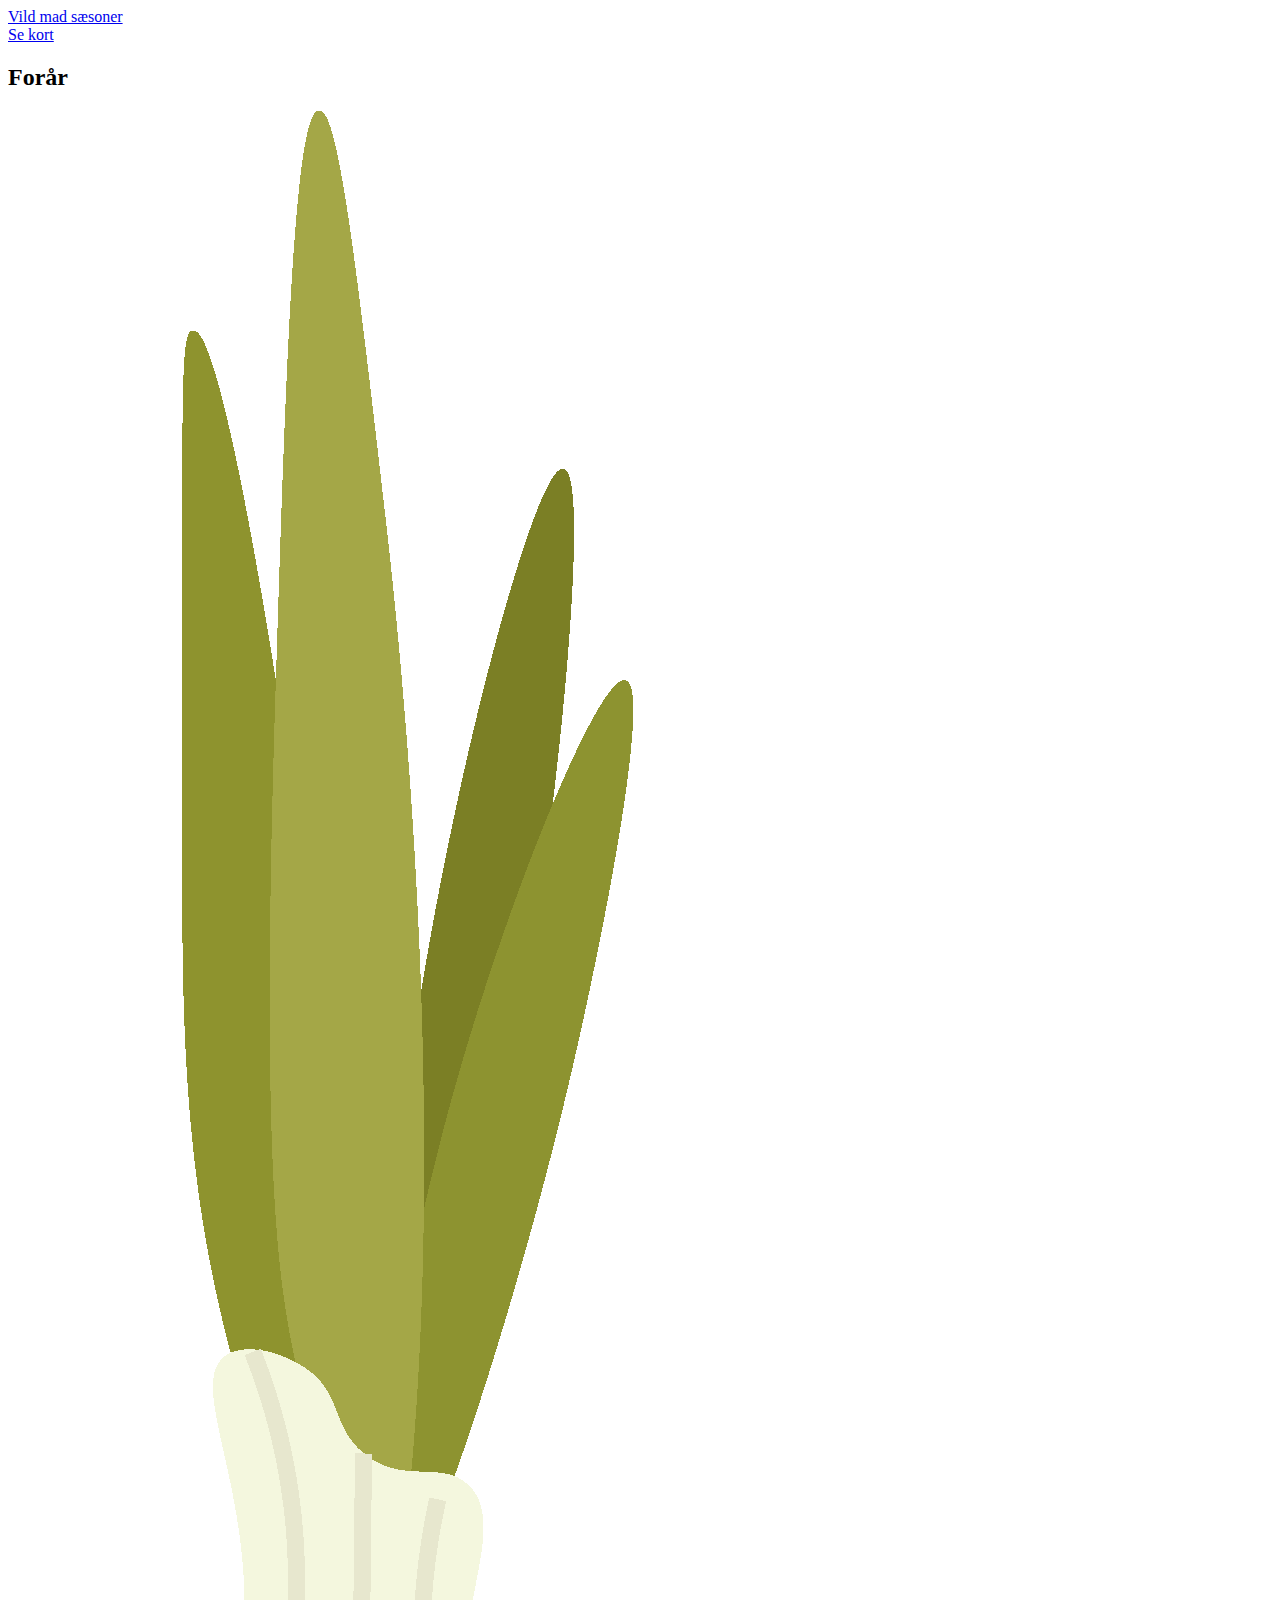
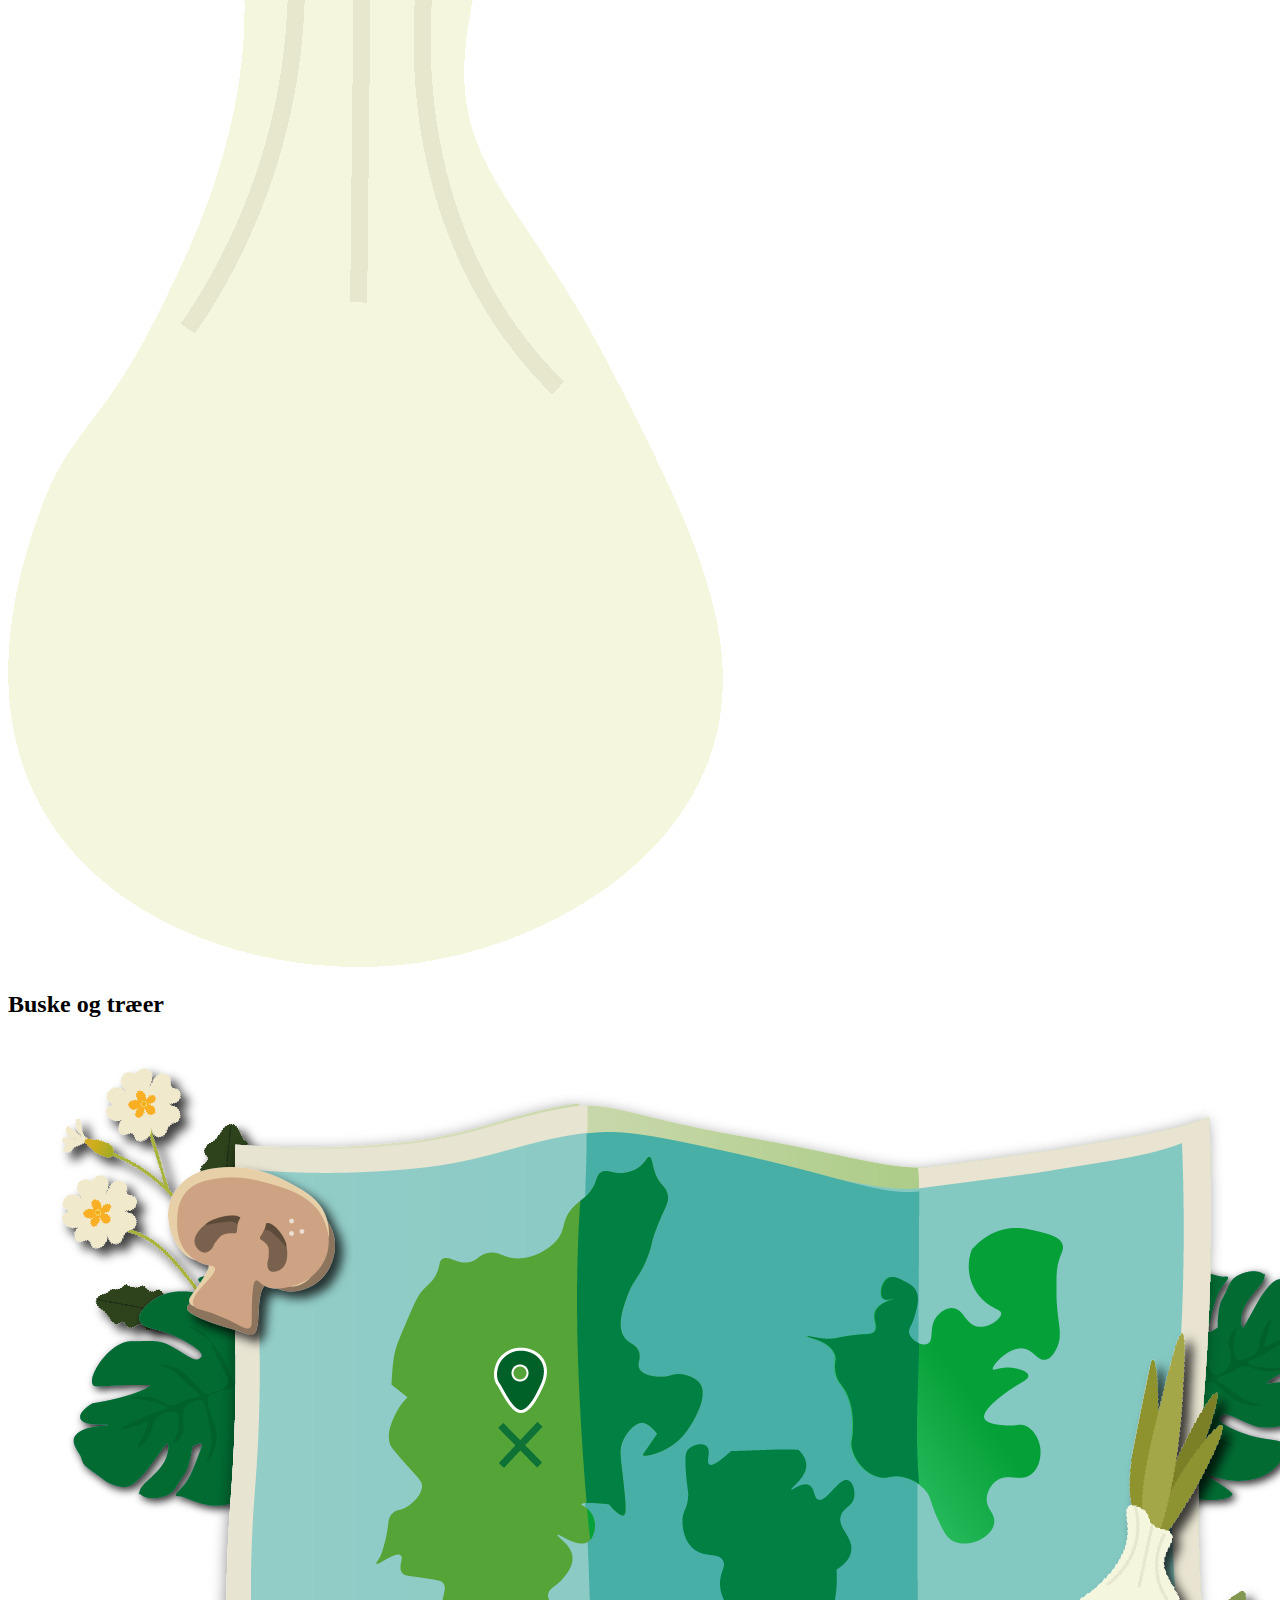
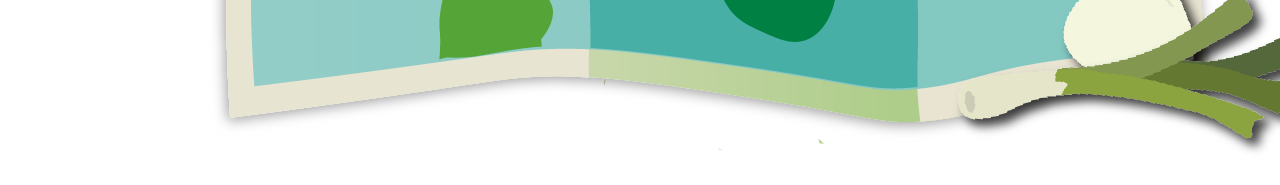
==== efterår.html @ ffdb0dbf "js, css og lidt html" ====
<!DOCTYPE html>
<html lang="dk">
  <head>
    <meta charset="UTF-8" />
    <meta name="viewport" content="width=device-width, initial-scale=1.0" />
    <title>Document</title>
  </head>
  <body>
    <header>
      <nav class="nav_index">
        <li>
          <a href="index.html">Vild mad sæsoner</a>
        </li>
        <li>
          <a href="kort.html">Se kort</a>
        </li>
      </nav>
    </header>
    <main>
      <section class="efterår">
        <div style="background-image: url(img/indsæt backgrund billede)">
        <h2>Forår</h2>
        <p><!--Indsæt tekst om forår--></p>
      </section>

      <section class="buske_tekst">
        <img src="img/busketræer.png" alt="busketræer" />
        <h2>Buske og træer</h2>
        <p><!--Indsæt tekst om Buske og træer--></p>
      </section>

      <section class="Opskrifter">
        <!--Indsæt fetch og supabase api-->
      </section>

      <section class="click_kort">
        <img src="img/vildmadkort.png" alt="Vild mad kort" />
        <!--Indsæt kode til kort og det klikkede element til kortet-->
      </section>
    </main>
  </body>
</html>
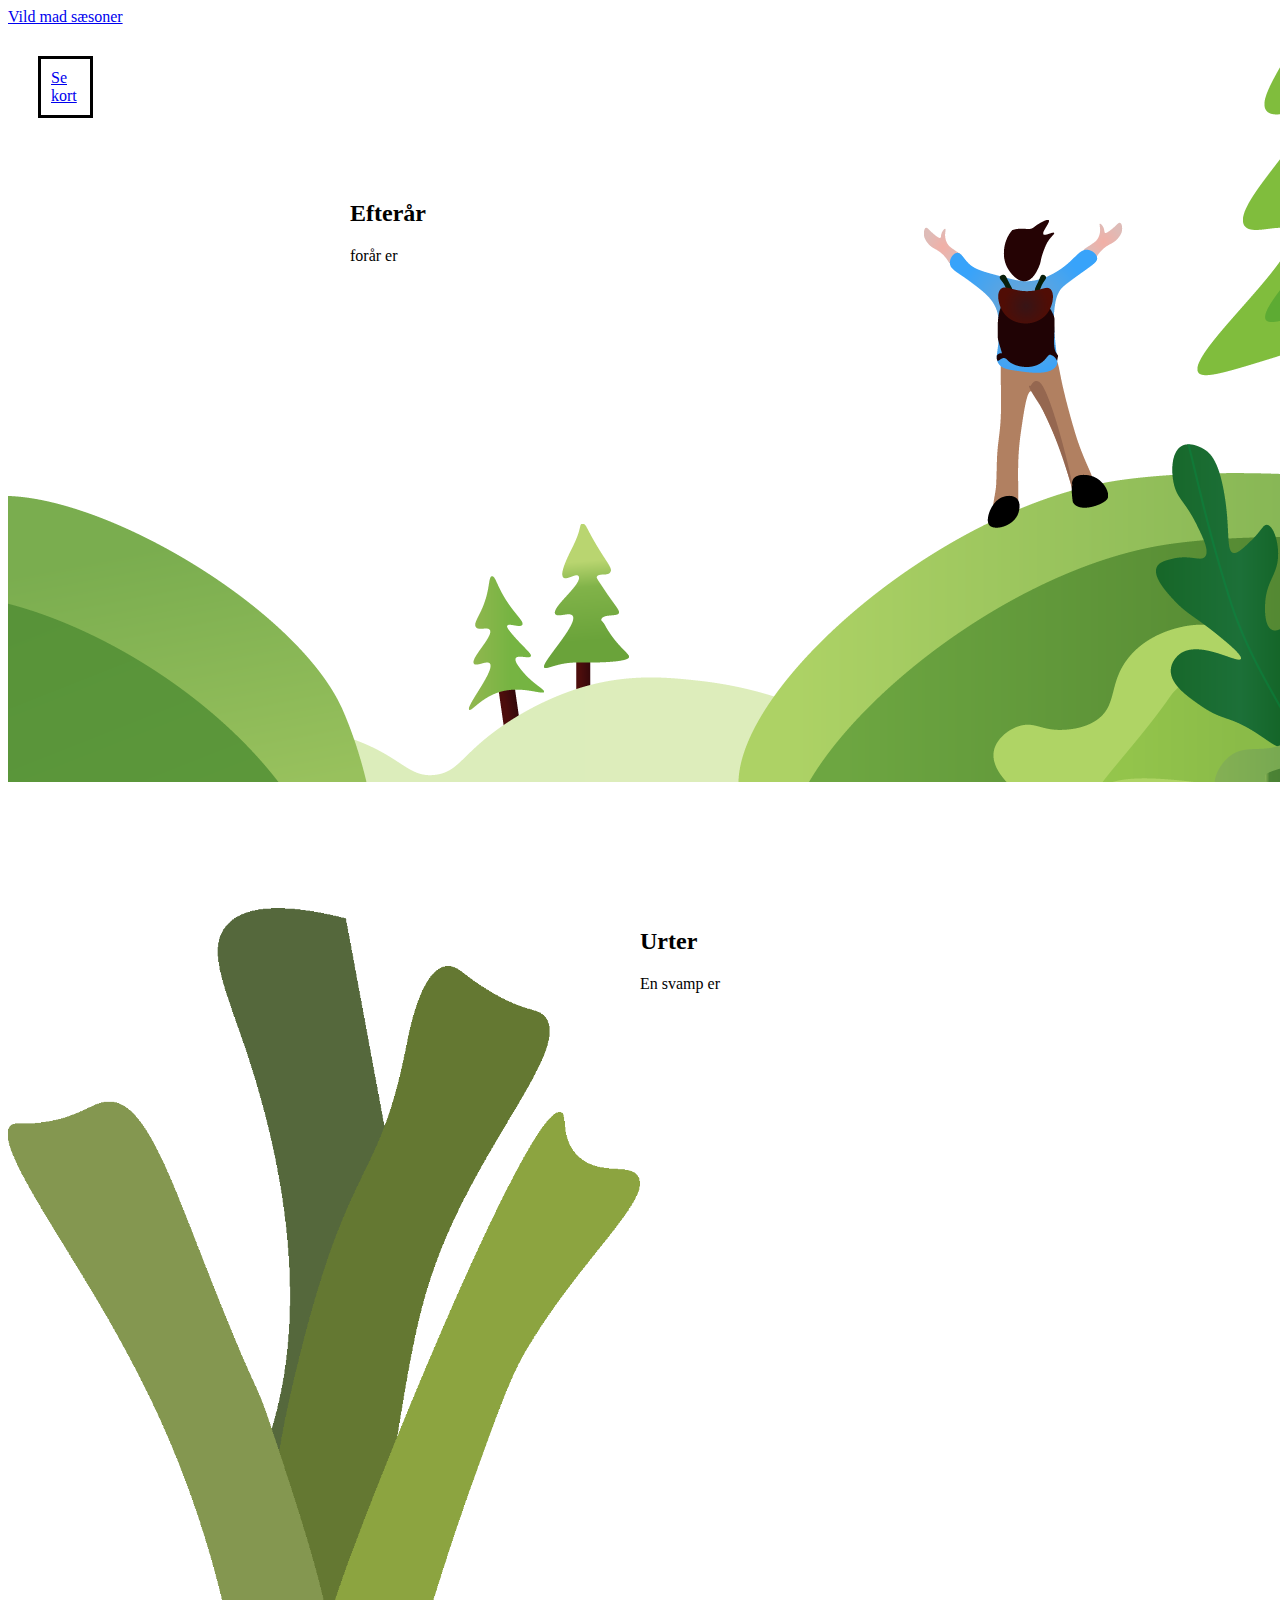
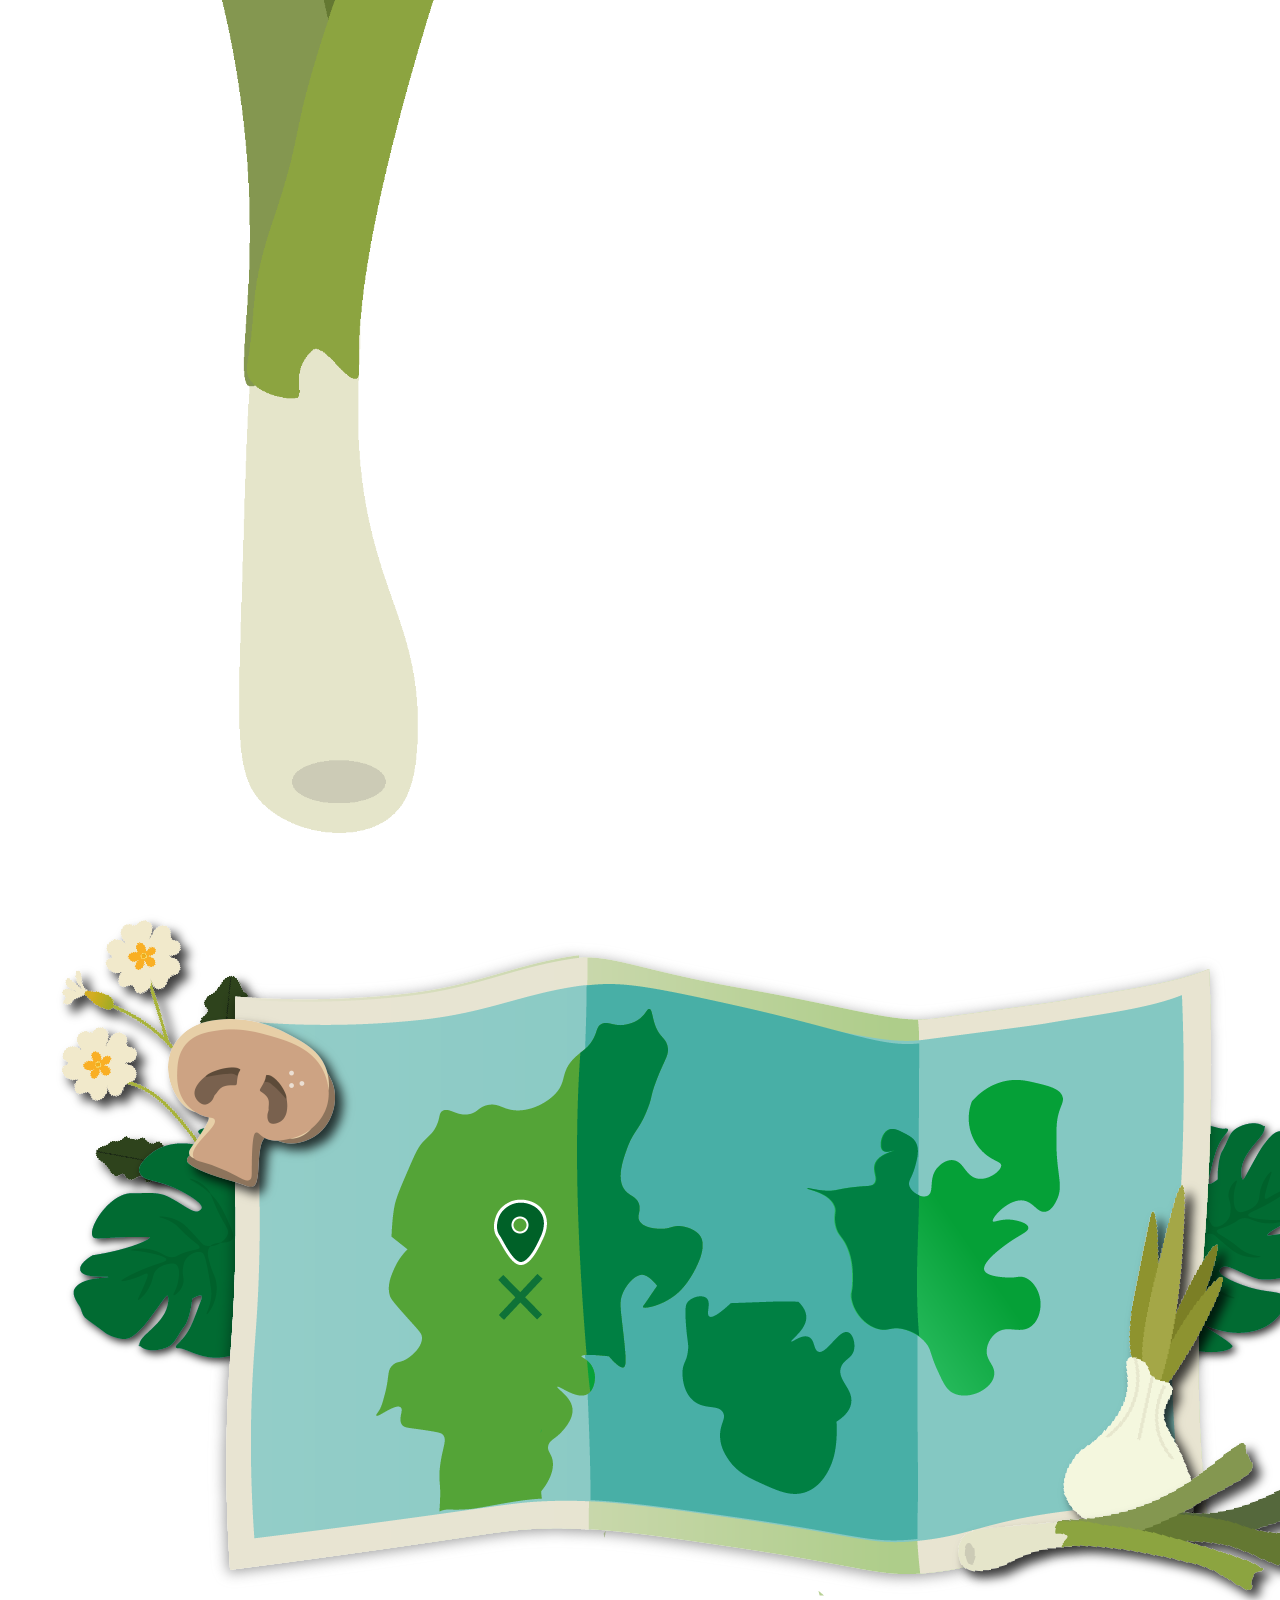
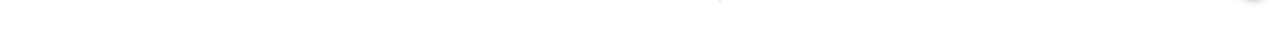
==== commit 8e2c8ba8: "CSS næsten færdigt+ eneste HTML tekst mangel" ====
--- a/efterår.html
+++ b/efterår.html
@@ -3,7 +3,8 @@
   <head>
     <meta charset="UTF-8" />
     <meta name="viewport" content="width=device-width, initial-scale=1.0" />
-    <title>Document</title>
+    <title>Temasite 7</title>
+    <link rel="stylesheet" href="style.css" />
   </head>
   <body>
     <header>
@@ -11,31 +12,51 @@
         <li>
           <a href="index.html">Vild mad sæsoner</a>
         </li>
-        <li>
+        <li class="se_kort">
           <a href="kort.html">Se kort</a>
         </li>
       </nav>
     </header>
     <main>
-      <section class="efterår">
-        <div style="background-image: url(img/indsæt backgrund billede)">
-        <h2>Forår</h2>
-        <p><!--Indsæt tekst om forår--></p>
+      <section>
+        <div class="intro">
+          <div>
+            <img src="img/MicrosoftTeams-image.png" alt="bagrundsbillede" />
+          </div>
+          <div class="intro_tekst">
+            <h2>Efterår</h2>
+            <p>forår er<!--Indsæt tekst om efterår--></p>
+          </div>
+        </div>
       </section>
 
-      <section class="buske_tekst">
-        <img src="img/busketræer.png" alt="busketræer" />
-        <h2>Buske og træer</h2>
-        <p><!--Indsæt tekst om Buske og træer--></p>
+      <section class="tekst">
+        <div>
+          <img class="illustation" src="img/urter (1).png" alt="Urt" />
+        </div>
+        <div>
+          <h2>Urter</h2>
+          <p>
+            En svamp er
+            <!--Indsæt tekst om urter-->
+          </p>
+        </div>
+      </section>
+
+      <section class="api">
+        <!--Indsæt fetch og supabase api-->
       </section>
 
       <section class="Opskrifter">
-        <!--Indsæt fetch og supabase api-->
+        <h2><!--indsæt opskrift navn--></h2>
+        <img src="" alt="" />
+        <p><!--indsæt opskrift info--></p>
       </section>
 
-      <section class="click_kort">
-        <img src="img/vildmadkort.png" alt="Vild mad kort" />
-        <!--Indsæt kode til kort og det klikkede element til kortet-->
+      <section>
+        <div class="illustation">
+          <img src="img/vildmadkort.png" alt="Vild mad kort" />
+        </div>
       </section>
     </main>
   </body>
--- a/style.css
+++ b/style.css
@@ -0,0 +1,59 @@
+.grid_1-1-1-1 {
+  display: grid;
+  grid-template-columns: 1fr 1fr 1fr 1fr;
+  grid-template-rows: 1fr;
+}
+
+.nav_tema1 {
+  grid-column: 1 / 2;
+  grid-row: 1;
+  height: 100vh;
+  font-size: 40px;
+  mix-blend-mode: lighten;
+  text-align: center;
+}
+
+.nav_tema1:hover {
+  opacity: 50%;
+}
+
+.nav_index {
+  position: absolute;
+}
+
+.intro {
+  display: grid;
+  grid-template-columns: 1fr;
+  grid-template-rows: 1fr;
+  height: 100vh;
+  width: 100vh;
+}
+
+.tekst {
+  display: grid;
+  grid-template-columns: 1fr 1fr;
+  grid-template-rows: 1fr;
+}
+
+.illustation {
+  max-width: 100%;
+  max-height: 100%;
+}
+
+.intro_tekst {
+  position: absolute;
+  left: 350px;
+  top: 20vh;
+  z-index: -1;
+}
+
+.se_kort {
+  border: solid;
+  border-color: black;
+  max-width: 300px;
+  margin: 30px;
+  padding: 10px;
+  list-style: none;
+  position: absolute;
+  z-index: 2;
+}
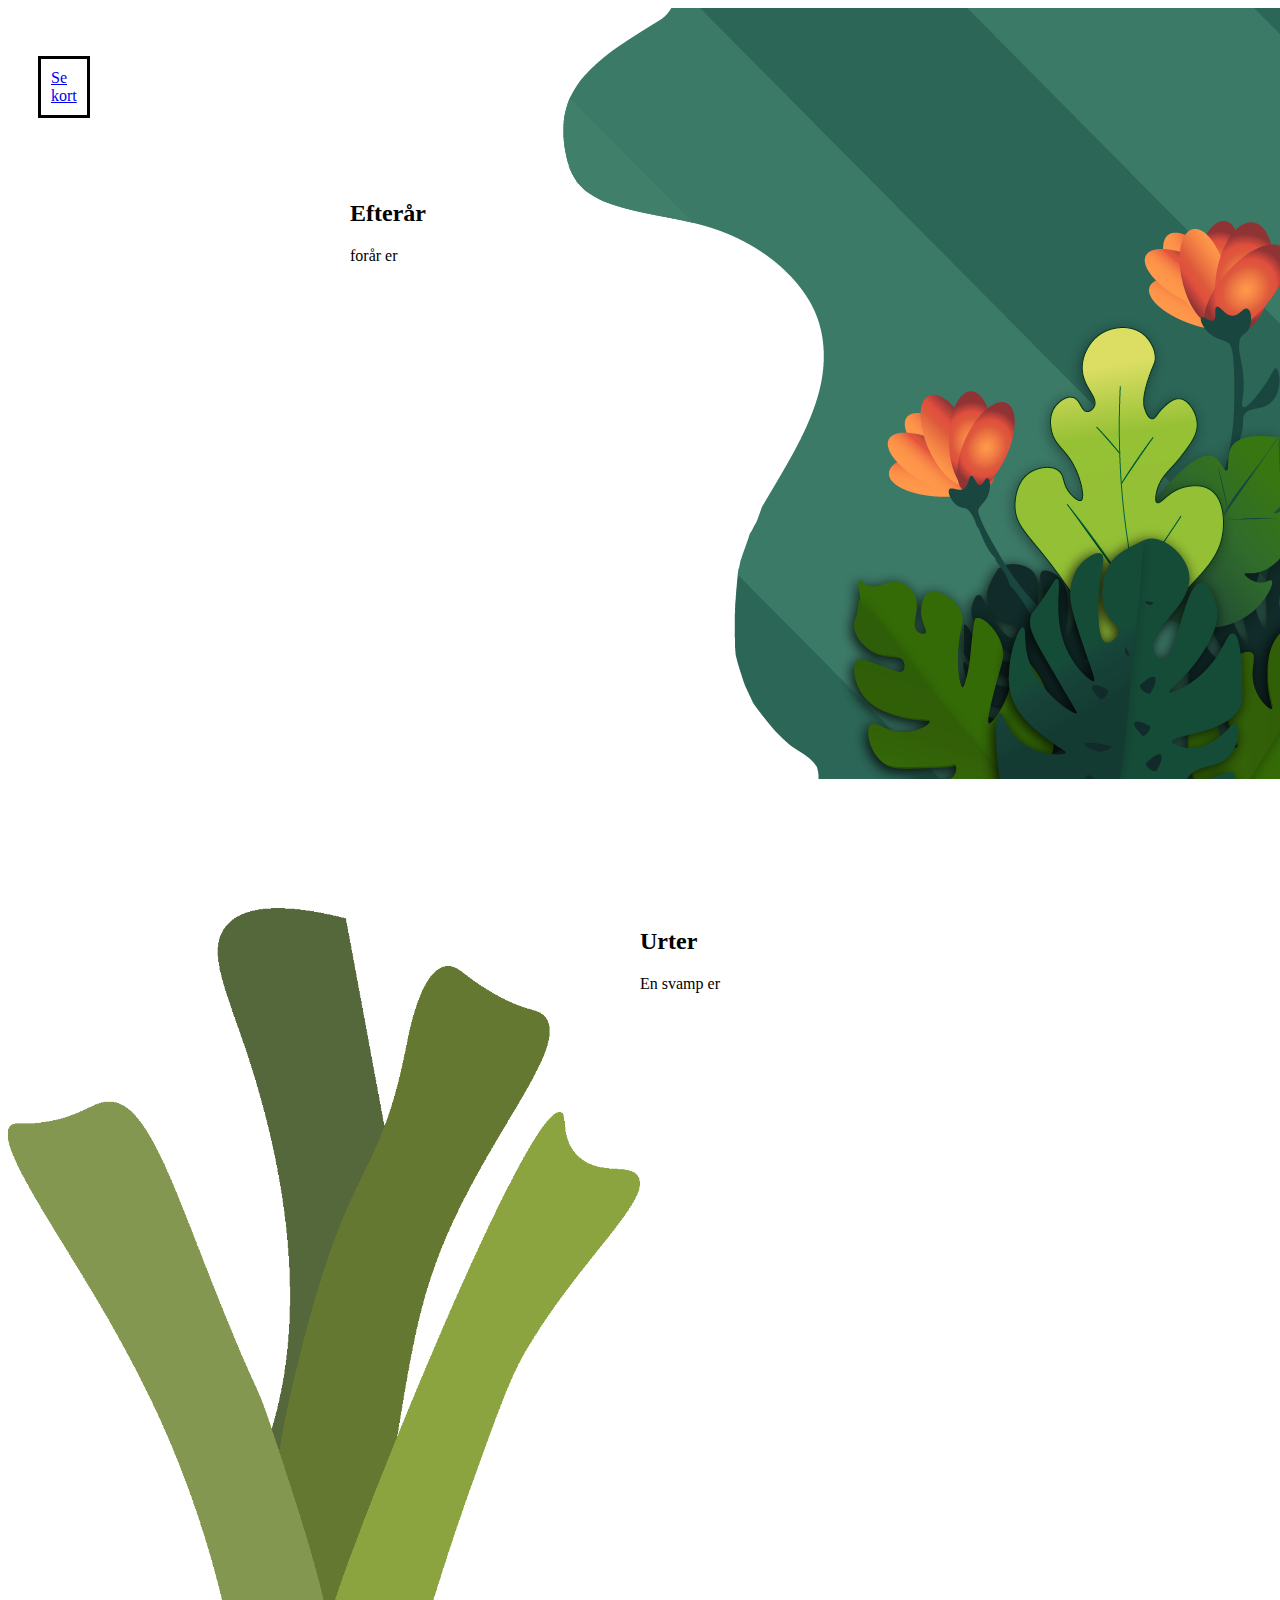
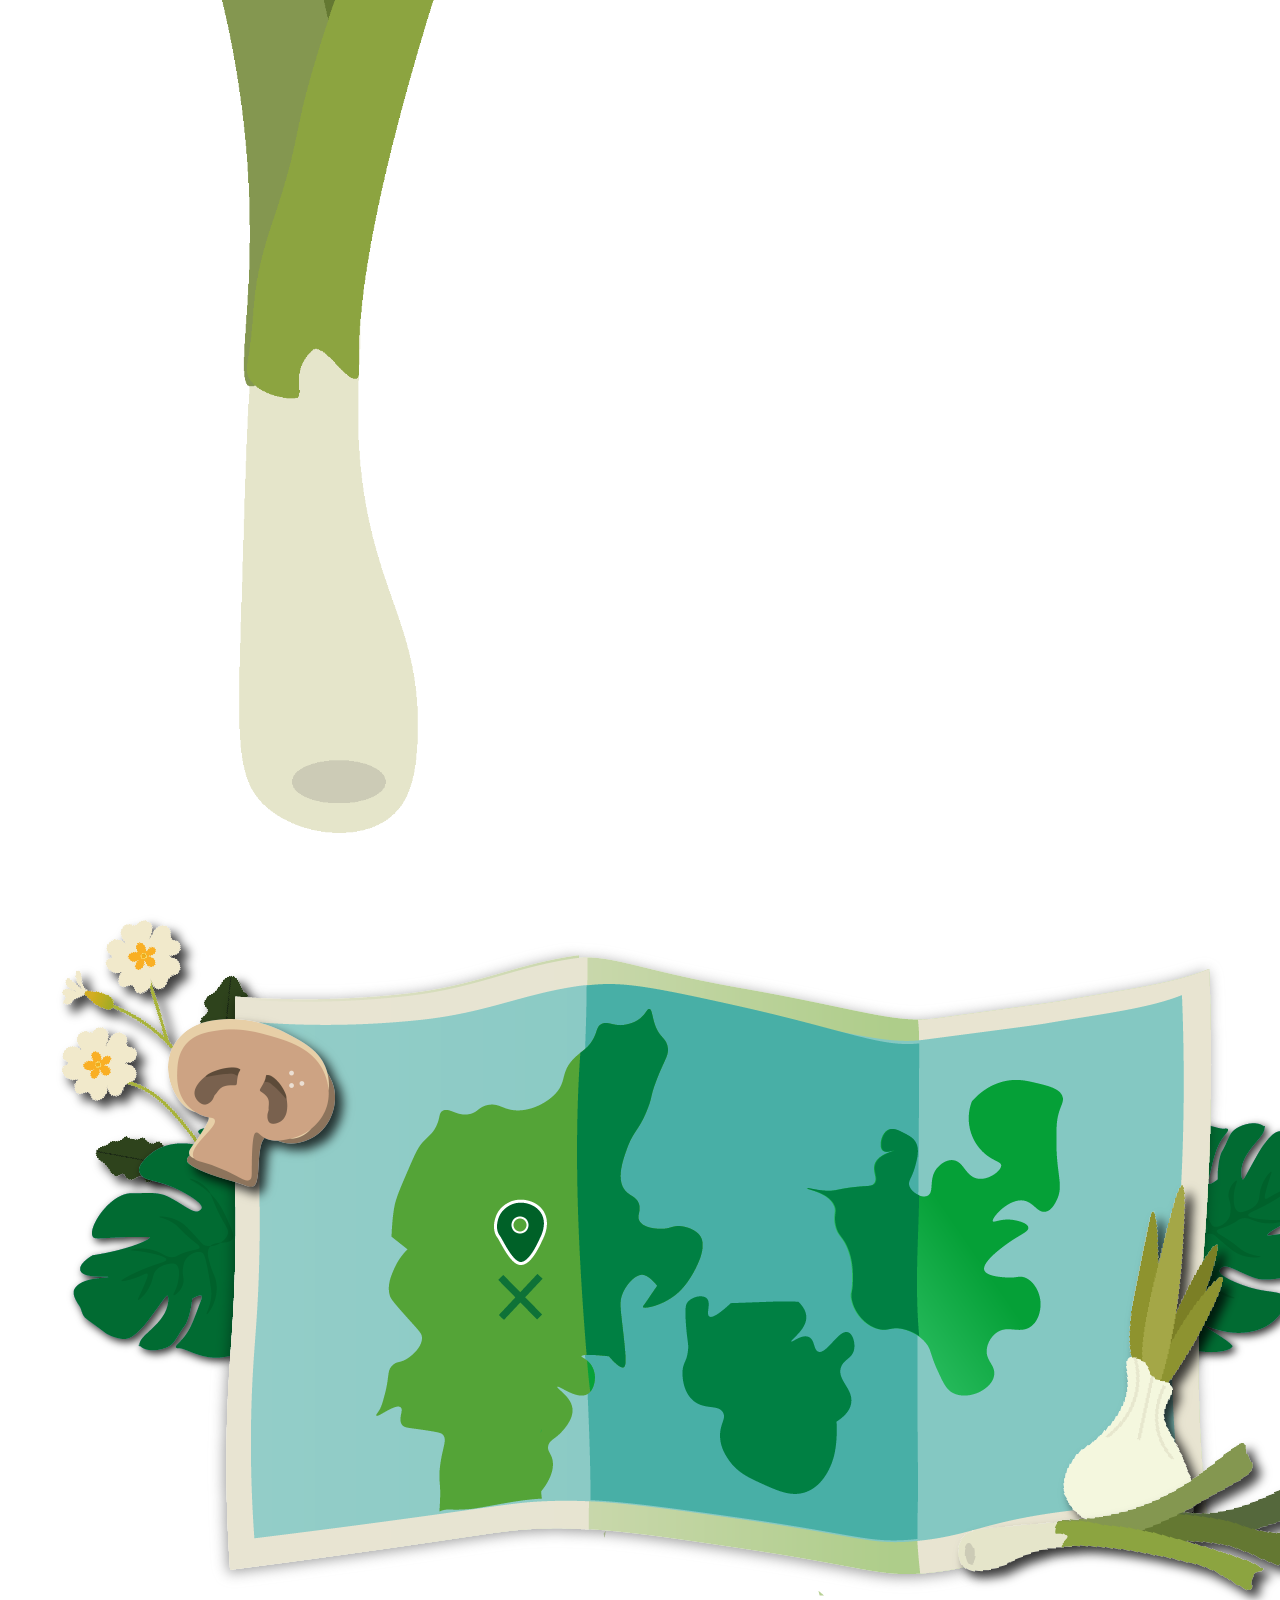
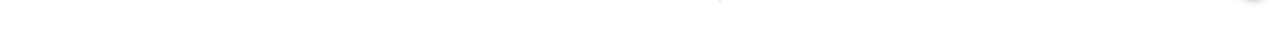
==== commit 0779ffee: "css, img og fetch klar til nana" ====
--- a/efterår.html
+++ b/efterår.html
@@ -9,9 +9,9 @@
   <body>
     <header>
       <nav class="nav_index">
-        <li>
-          <a href="index.html">Vild mad sæsoner</a>
-        </li>
+        <li class="logo">
+          <div style="background-image: url(img/logo.png)">
+            <a href="index.html">
         <li class="se_kort">
           <a href="kort.html">Se kort</a>
         </li>
@@ -21,7 +21,7 @@
       <section>
         <div class="intro">
           <div>
-            <img src="img/MicrosoftTeams-image.png" alt="bagrundsbillede" />
+            <img src="img/efterår.png" alt="bagrundsbillede" />
           </div>
           <div class="intro_tekst">
             <h2>Efterår</h2>
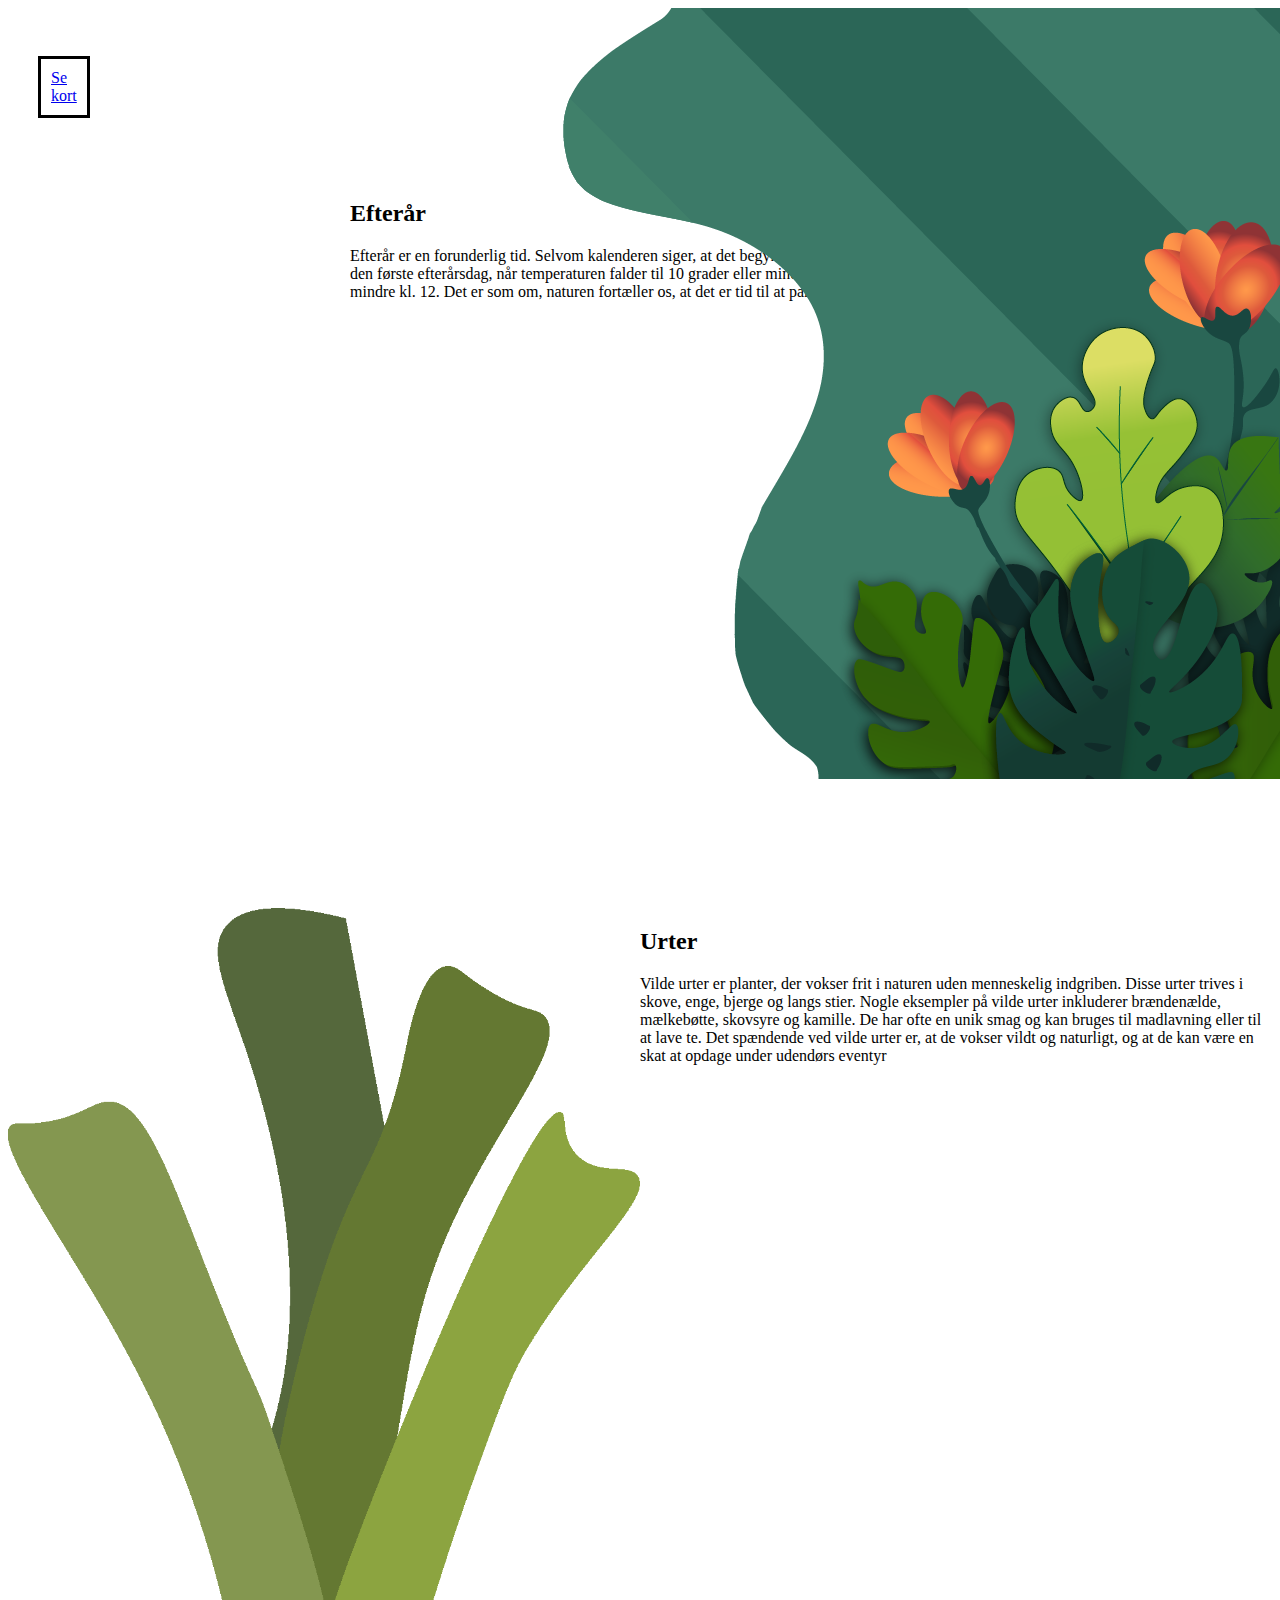
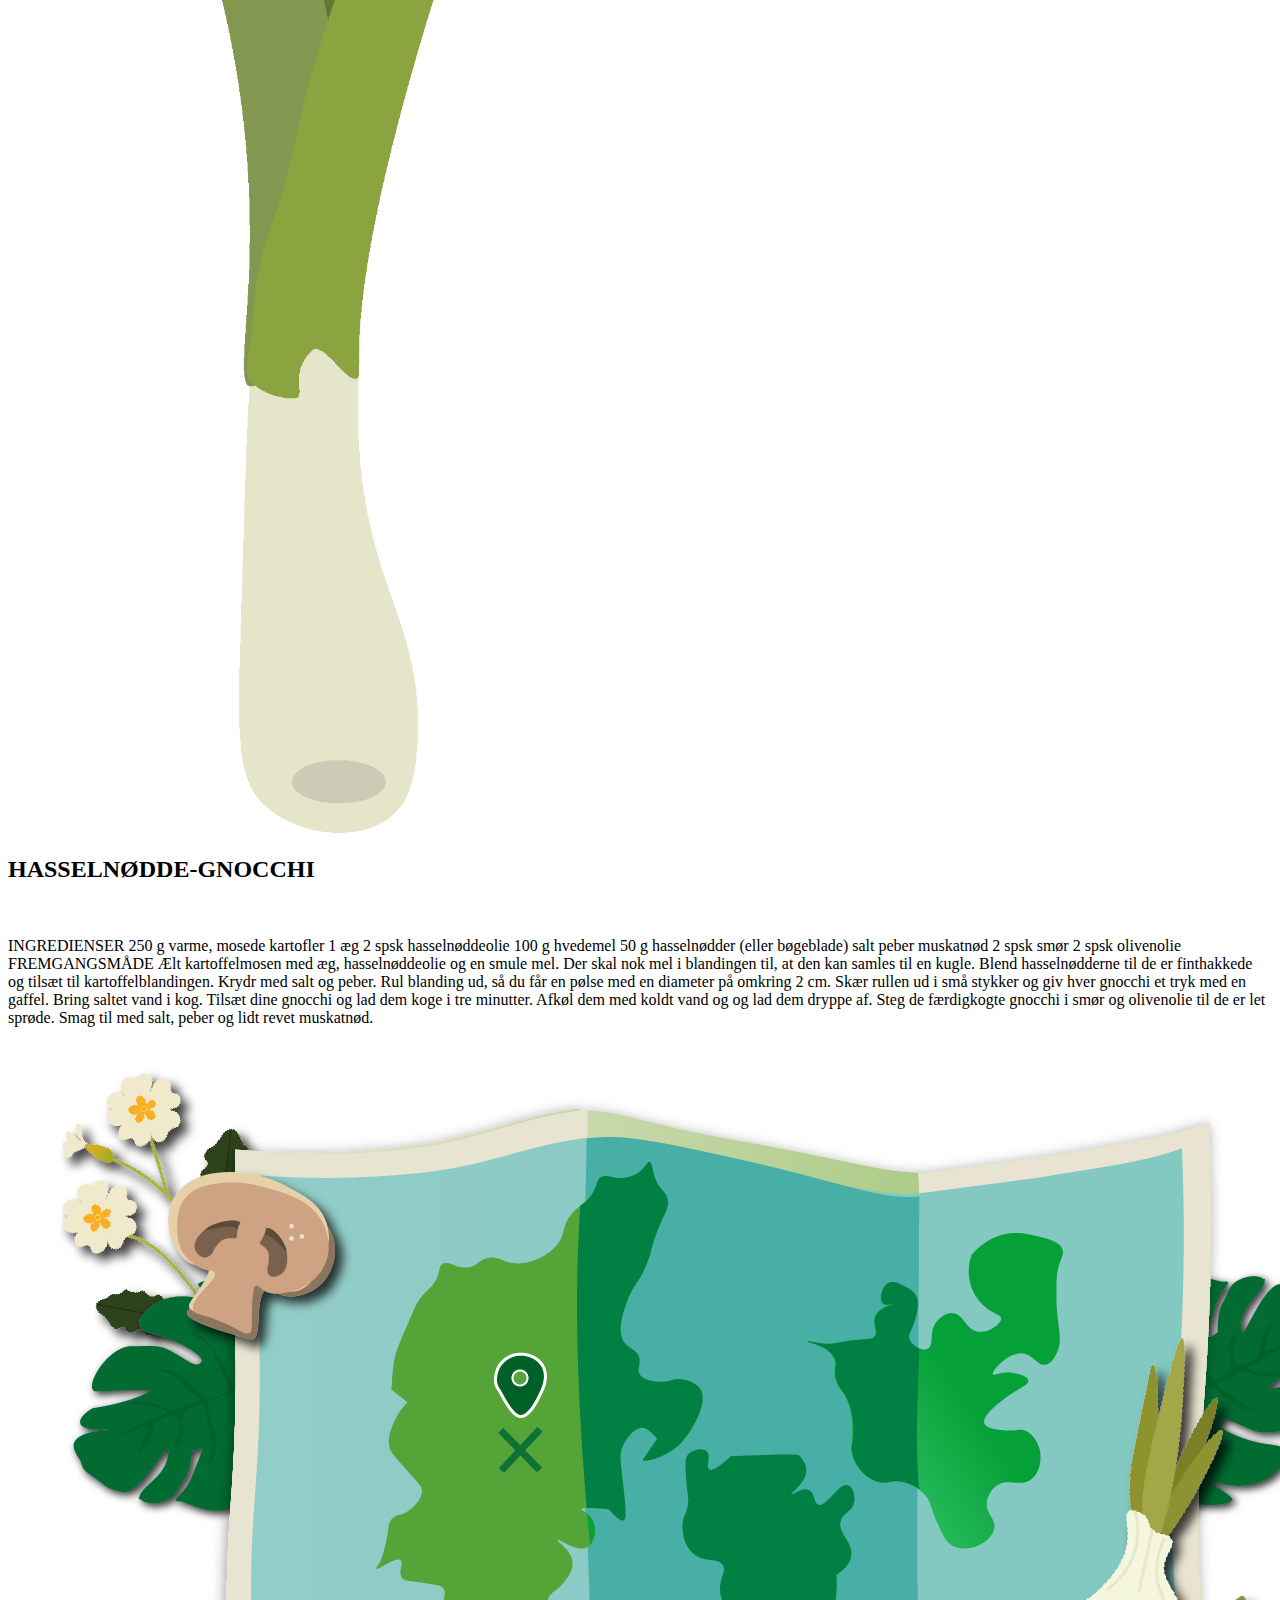
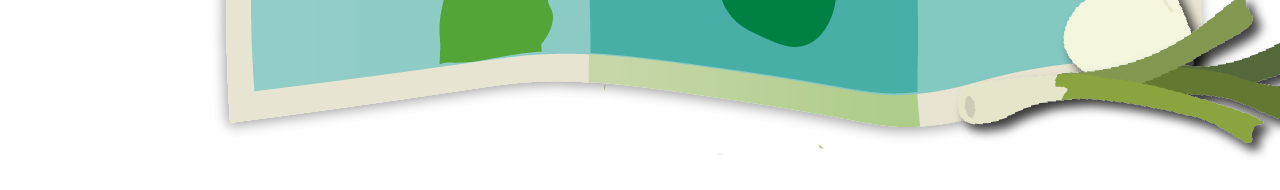
==== commit d7e43b98: "tekst og opskrifter i html" ====
--- a/efterår.html
+++ b/efterår.html
@@ -1,63 +1,100 @@
 <!DOCTYPE html>
 <html lang="dk">
-  <head>
-    <meta charset="UTF-8" />
-    <meta name="viewport" content="width=device-width, initial-scale=1.0" />
-    <title>Temasite 7</title>
-    <link rel="stylesheet" href="style.css" />
-  </head>
-  <body>
-    <header>
-      <nav class="nav_index">
-        <li class="logo">
-          <div style="background-image: url(img/logo.png)">
-            <a href="index.html">
-        <li class="se_kort">
-          <a href="kort.html">Se kort</a>
-        </li>
-      </nav>
-    </header>
-    <main>
-      <section>
-        <div class="intro">
-          <div>
-            <img src="img/efterår.png" alt="bagrundsbillede" />
-          </div>
-          <div class="intro_tekst">
-            <h2>Efterår</h2>
-            <p>forår er<!--Indsæt tekst om efterår--></p>
-          </div>
+
+<head>
+  <meta charset="UTF-8" />
+  <meta name="viewport" content="width=device-width, initial-scale=1.0" />
+  <title>Temasite 7</title>
+  <link rel="stylesheet" href="style.css" />
+</head>
+
+<body>
+  <header>
+    <nav class="nav_index">
+      <li class="logo">
+        <div style="background-image: url(img/logo.png)">
+          <a href="index.html">
+      <li class="se_kort">
+        <a href="kort.html">Se kort</a>
+      </li>
+    </nav>
+  </header>
+  <main>
+    <section>
+      <div class="intro">
+        <div>
+          <img src="img/efterår.png" alt="bagrundsbillede" />
         </div>
-      </section>
+        <div class="intro_tekst">
+          <h2>Efterår</h2>
+          <p>Efterår er en forunderlig tid. Selvom kalenderen siger, at det begynder på en bestemt dato, så er
+            meteorologerne på
+            udkig efter tegn. For dem er den første efterårsdag, når temperaturen falder til 10 grader eller mindre kl.
+            10 om
+            morgenen, 11 grader eller mindre kl. 11 og 12 grader eller mindre kl. 12. Det er som om, naturen fortæller
+            os, at det er
+            tid til at pakke os ind i varme trøjer og se bladene ændre farve.</p>
+        </div>
+      </div>
+    </section>
 
-      <section class="tekst">
-        <div>
-          <img class="illustation" src="img/urter (1).png" alt="Urt" />
-        </div>
-        <div>
-          <h2>Urter</h2>
-          <p>
-            En svamp er
-            <!--Indsæt tekst om urter-->
-          </p>
-        </div>
-      </section>
+    <section class="tekst">
+      <div>
+        <img class="illustation" src="img/urter (1).png" alt="Urt" />
+      </div>
+      <div>
+        <h2>Urter</h2>
+        <p>
+          Vilde urter er planter, der vokser frit i naturen uden menneskelig indgriben. Disse urter trives i skove,
+          enge, bjerge
+          og langs stier. Nogle eksempler på vilde urter inkluderer brændenælde, mælkebøtte, skovsyre og kamille. De har
+          ofte en
+          unik smag og kan bruges til madlavning eller til at lave te. Det spændende ved vilde urter er, at de vokser
+          vildt og
+          naturligt, og at de kan være en skat at opdage under udendørs eventyr
+        </p>
+      </div>
+    </section>
 
-      <section class="api">
-        <!--Indsæt fetch og supabase api-->
-      </section>
+    <section class="api">
+      <!--Indsæt fetch og supabase api-->
+    </section>
 
-      <section class="Opskrifter">
-        <h2><!--indsæt opskrift navn--></h2>
-        <img src="" alt="" />
-        <p><!--indsæt opskrift info--></p>
-      </section>
+    <section class="Opskrifter">
+      <h2>HASSELNØDDE-GNOCCHI</h2>
+      <img src="" alt="" />
+      <p>INGREDIENSER
+        250 g varme, mosede kartofler
+        1 æg
+        2 spsk hasselnøddeolie
+        100 g hvedemel
+        50 g hasselnødder (eller bøgeblade)
+        salt
+        peber
+        muskatnød
+        2 spsk smør
+        2 spsk olivenolie
+        FREMGANGSMÅDE
+        Ælt kartoffelmosen med æg, hasselnøddeolie og en smule mel. Der skal nok mel i blandingen til, at den kan samles
+        til en
+        kugle.
+        Blend hasselnødderne til de er finthakkede og tilsæt til kartoffelblandingen.
+        Krydr med salt og peber.
+        Rul blanding ud, så du får en pølse med en diameter på omkring 2 cm.
+        Skær rullen ud i små stykker og giv hver gnocchi et tryk med en gaffel.
+        Bring saltet vand i kog.
+        Tilsæt dine gnocchi og lad dem koge i tre minutter.
+        Afkøl dem med koldt vand og og lad dem dryppe af.
+        Steg de færdigkogte gnocchi i smør og olivenolie til de er let sprøde.
+        Smag til med salt, peber og lidt revet muskatnød.</p>
+    </section>
 
-      <section>
-        <div class="illustation">
-          <img src="img/vildmadkort.png" alt="Vild mad kort" />
-        </div>
-      </section>
-    </main>
-  </body>
-</html>
+    <section>
+      <div class="illustation">
+        <img src="img/vildmadkort.png" alt="Vild mad kort" />
+      </div>
+    </section>
+  </main>
+</body>
+
+</html>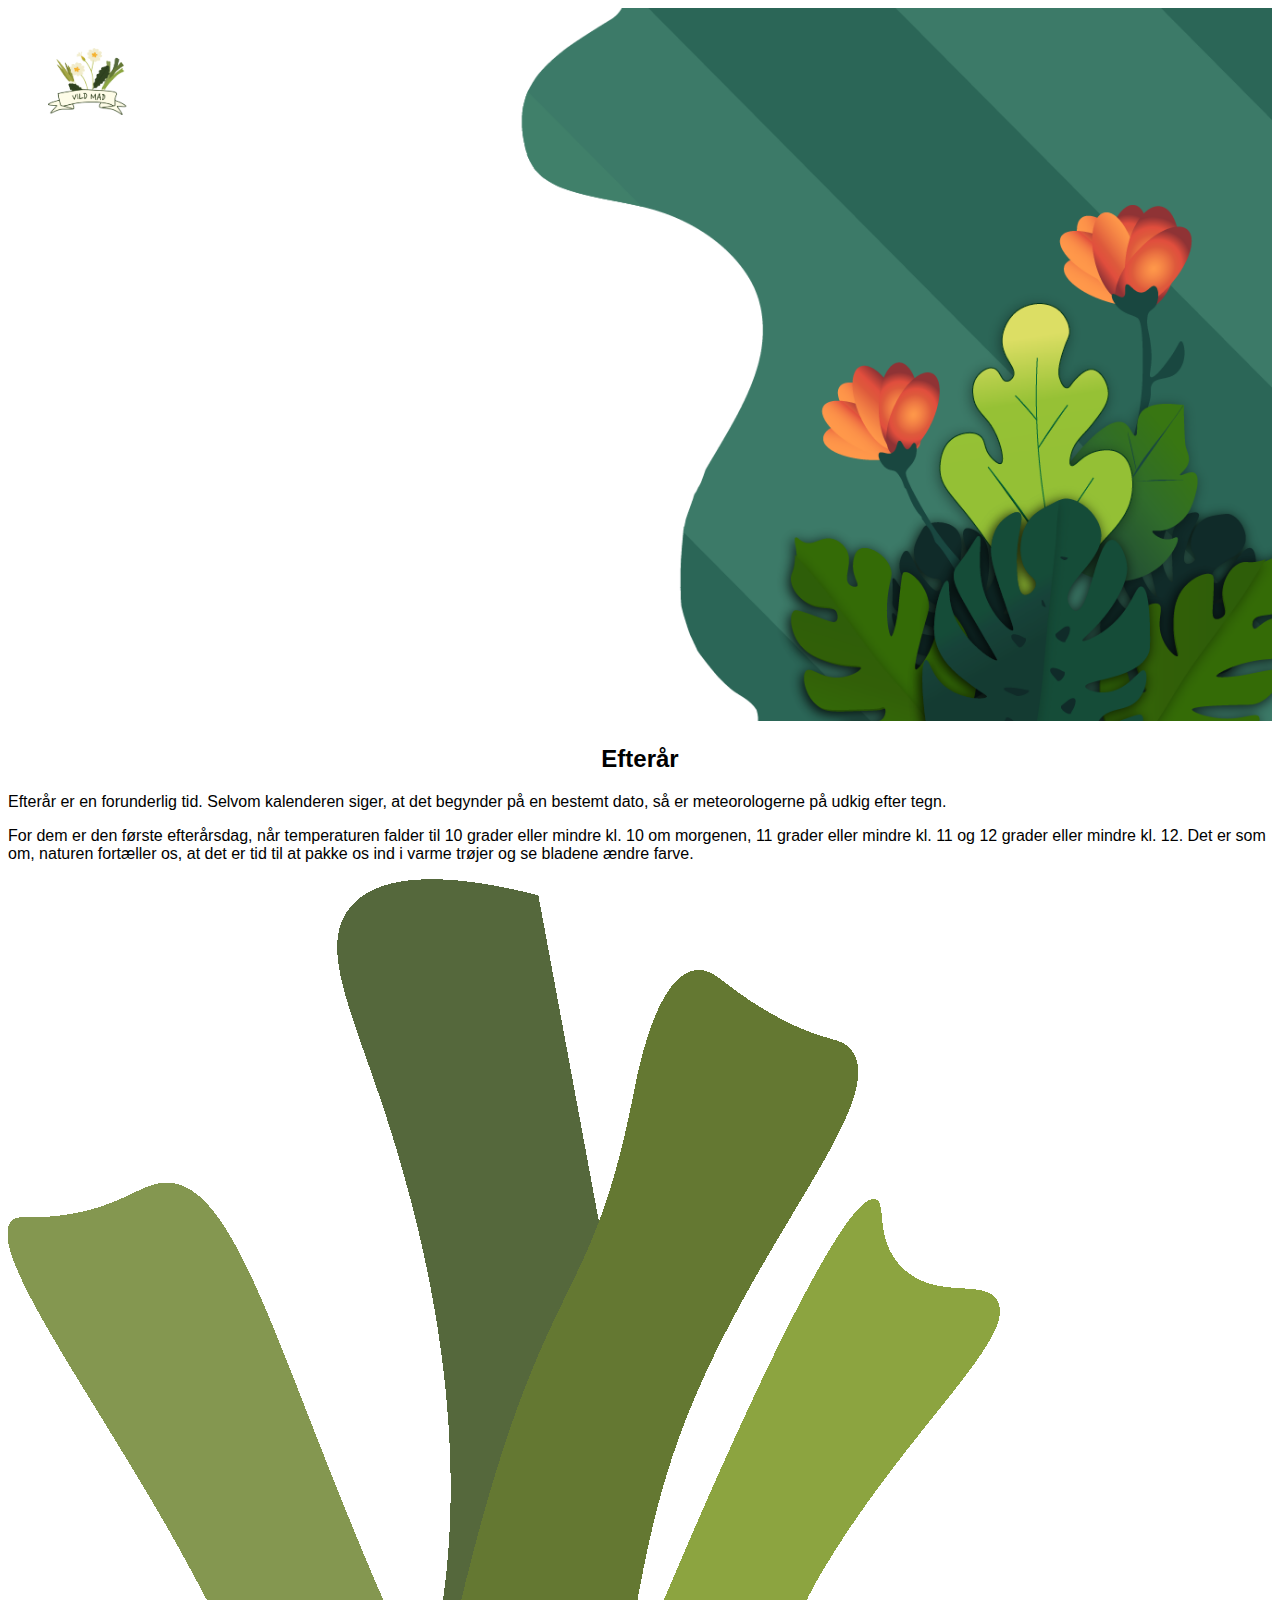
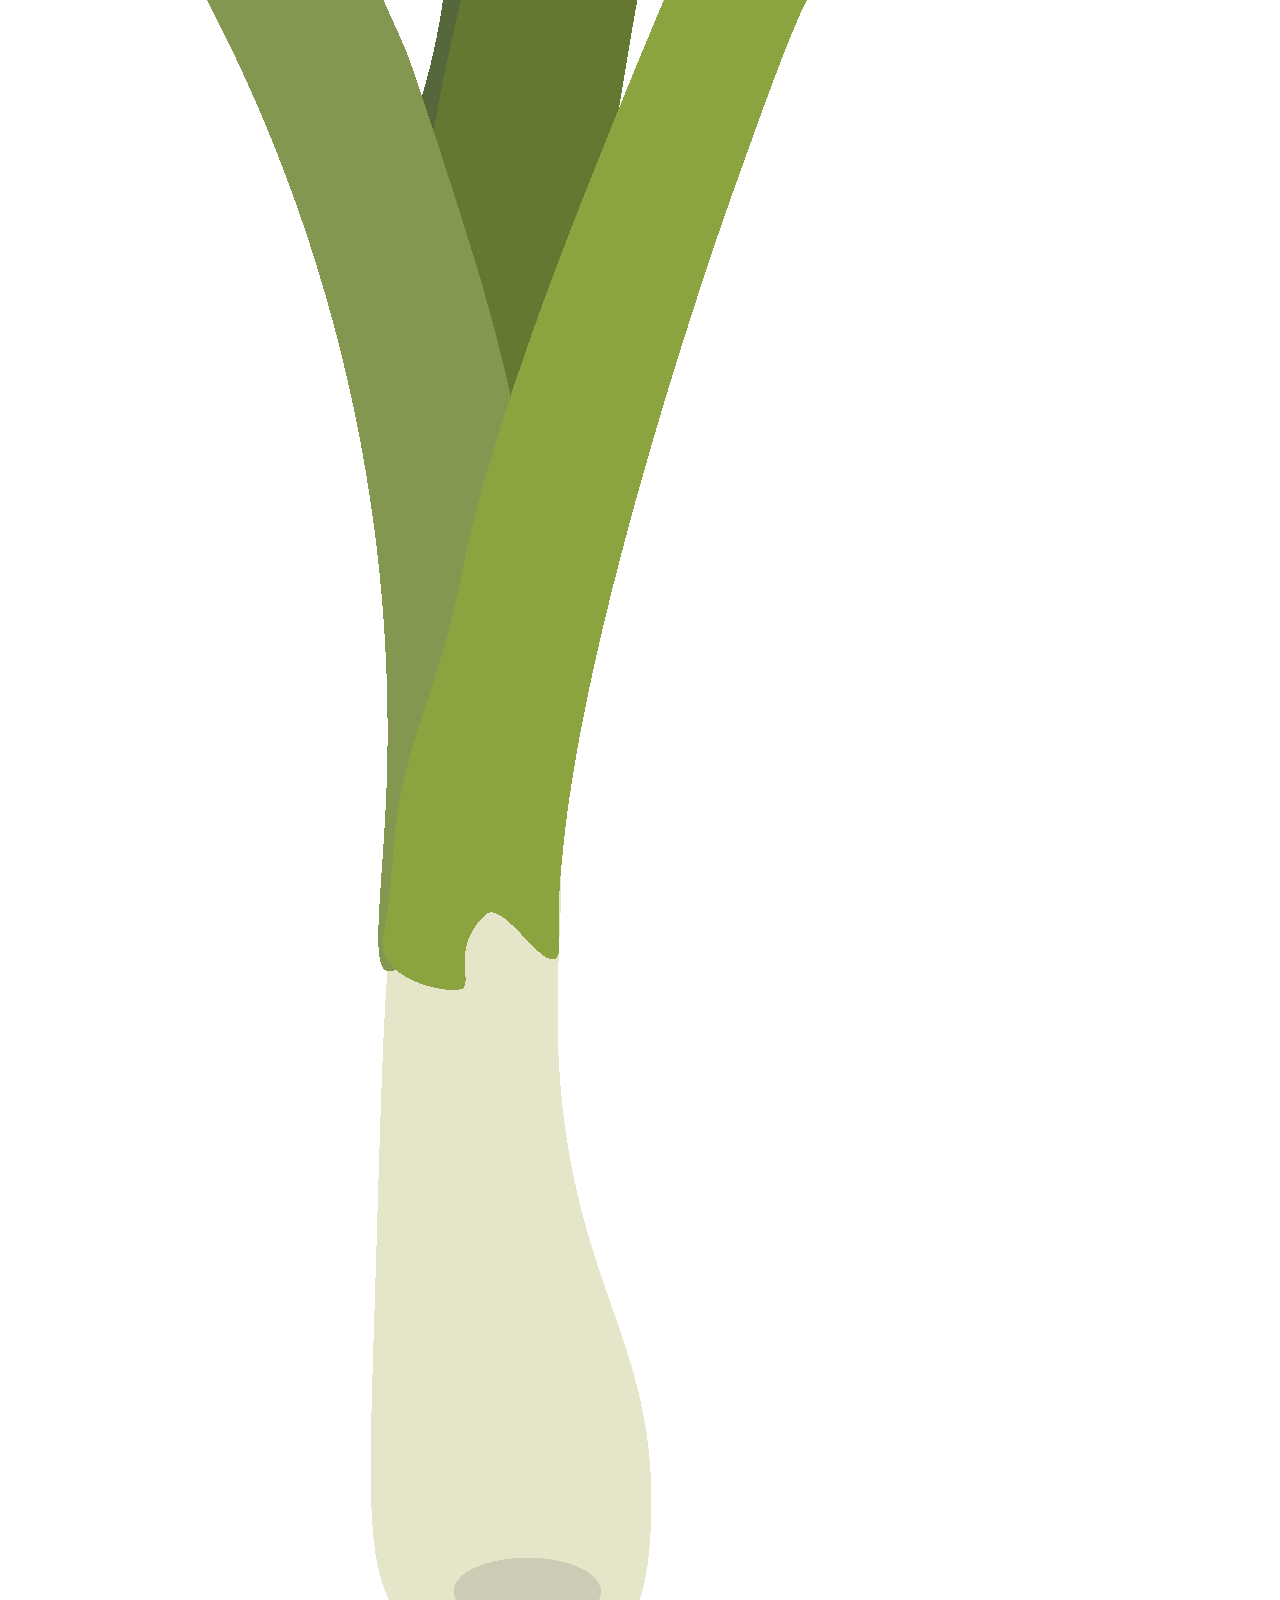
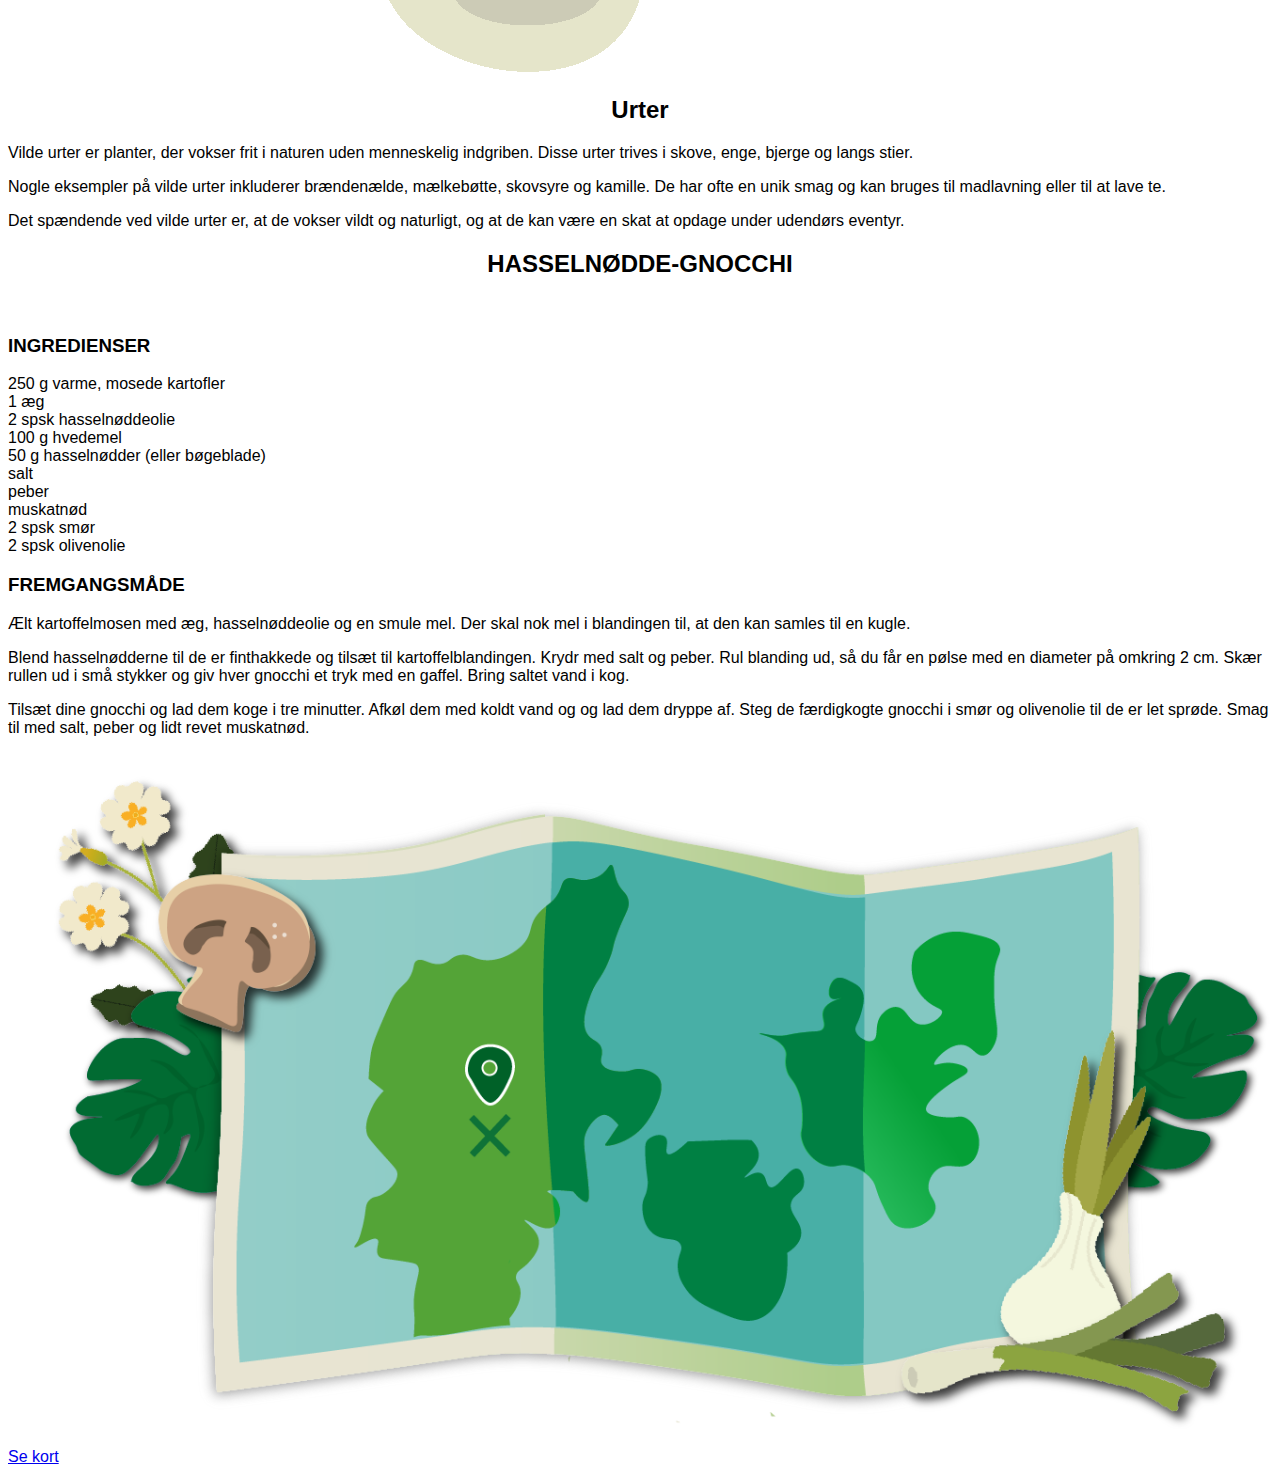
==== commit 699a92ad: "Mobil first + semantisk markup + css" ====
--- a/efterår.html
+++ b/efterår.html
@@ -1,100 +1,115 @@
 <!DOCTYPE html>
 <html lang="dk">
+  <head>
+    <meta charset="UTF-8" />
+    <meta name="viewport" content="width=device-width, initial-scale=1.0" />
+    <title>Temasite 7</title>
+    <link rel="stylesheet" href="style.css" />
+  </head>
 
-<head>
-  <meta charset="UTF-8" />
-  <meta name="viewport" content="width=device-width, initial-scale=1.0" />
-  <title>Temasite 7</title>
-  <link rel="stylesheet" href="style.css" />
-</head>
+  <body>
+    <header>
+      <nav class="nav_index">
+        <li class="logo">
+          <a href="index.html">
+            <img src="img/logo.png" />
+          </a>
+        </li>
+      </nav>
+    </header>
+    <main>
+      <section>
+        <div class="intro">
+          <div>
+            <img src="img/efterår.png" alt="bagrundsbillede" />
+          </div>
+          <div class="intro_tekst">
+            <h2>Efterår</h2>
+            <p>
+              Efterår er en forunderlig tid. Selvom kalenderen siger, at det
+              begynder på en bestemt dato, så er meteorologerne på udkig efter
+              tegn.
+            </p>
+            <p>
+              For dem er den første efterårsdag, når temperaturen falder til 10
+              grader eller mindre kl. 10 om morgenen, 11 grader eller mindre kl.
+              11 og 12 grader eller mindre kl. 12. Det er som om, naturen
+              fortæller os, at det er tid til at pakke os ind i varme trøjer og
+              se bladene ændre farve.
+            </p>
+          </div>
+        </div>
+      </section>
 
-<body>
-  <header>
-    <nav class="nav_index">
-      <li class="logo">
-        <div style="background-image: url(img/logo.png)">
-          <a href="index.html">
-      <li class="se_kort">
-        <a href="kort.html">Se kort</a>
-      </li>
-    </nav>
-  </header>
-  <main>
-    <section>
-      <div class="intro">
+      <section class="tekst">
         <div>
-          <img src="img/efterår.png" alt="bagrundsbillede" />
+          <img class="illustation" src="img/urter (1).png" alt="Urt" />
         </div>
-        <div class="intro_tekst">
-          <h2>Efterår</h2>
-          <p>Efterår er en forunderlig tid. Selvom kalenderen siger, at det begynder på en bestemt dato, så er
-            meteorologerne på
-            udkig efter tegn. For dem er den første efterårsdag, når temperaturen falder til 10 grader eller mindre kl.
-            10 om
-            morgenen, 11 grader eller mindre kl. 11 og 12 grader eller mindre kl. 12. Det er som om, naturen fortæller
-            os, at det er
-            tid til at pakke os ind i varme trøjer og se bladene ændre farve.</p>
+        <div>
+          <h2>Urter</h2>
+          <p>
+            Vilde urter er planter, der vokser frit i naturen uden menneskelig
+            indgriben. Disse urter trives i skove, enge, bjerge og langs stier.
+          </p>
+          <p>
+            Nogle eksempler på vilde urter inkluderer brændenælde, mælkebøtte,
+            skovsyre og kamille. De har ofte en unik smag og kan bruges til
+            madlavning eller til at lave te.
+          </p>
+          <p>
+            Det spændende ved vilde urter er, at de vokser vildt og naturligt,
+            og at de kan være en skat at opdage under udendørs eventyr.
+          </p>
         </div>
-      </div>
-    </section>
+      </section>
 
-    <section class="tekst">
-      <div>
-        <img class="illustation" src="img/urter (1).png" alt="Urt" />
-      </div>
-      <div>
-        <h2>Urter</h2>
+      <section class="api">
+        <!--Indsæt fetch og supabase api-->
+      </section>
+
+      <section class="Opskrifter">
+        <h2>HASSELNØDDE-GNOCCHI</h2>
+        <img src="" alt="" />
+
+        <h3>INGREDIENSER</h3>
+        <li>250 g varme, mosede kartofler</li>
+        <li>1 æg</li>
+        <li>2 spsk hasselnøddeolie</li>
+        <li>100 g hvedemel</li>
+        <li>50 g hasselnødder (eller bøgeblade)</li>
+        <li>salt</li>
+        <li>peber</li>
+        <li>muskatnød</li>
+        <li>2 spsk smør</li>
+        <li>2 spsk olivenolie</li>
+        <h3>FREMGANGSMÅDE</h3>
         <p>
-          Vilde urter er planter, der vokser frit i naturen uden menneskelig indgriben. Disse urter trives i skove,
-          enge, bjerge
-          og langs stier. Nogle eksempler på vilde urter inkluderer brændenælde, mælkebøtte, skovsyre og kamille. De har
-          ofte en
-          unik smag og kan bruges til madlavning eller til at lave te. Det spændende ved vilde urter er, at de vokser
-          vildt og
-          naturligt, og at de kan være en skat at opdage under udendørs eventyr
+          Ælt kartoffelmosen med æg, hasselnøddeolie og en smule mel. Der skal
+          nok mel i blandingen til, at den kan samles til en kugle.
         </p>
-      </div>
-    </section>
+        <p>
+          Blend hasselnødderne til de er finthakkede og tilsæt til
+          kartoffelblandingen. Krydr med salt og peber. Rul blanding ud, så du
+          får en pølse med en diameter på omkring 2 cm. Skær rullen ud i små
+          stykker og giv hver gnocchi et tryk med en gaffel. Bring saltet vand i
+          kog.
+        </p>
+        <p>
+          Tilsæt dine gnocchi og lad dem koge i tre minutter. Afkøl dem med
+          koldt vand og og lad dem dryppe af. Steg de færdigkogte gnocchi i smør
+          og olivenolie til de er let sprøde. Smag til med salt, peber og lidt
+          revet muskatnød.
+        </p>
+      </section>
 
-    <section class="api">
-      <!--Indsæt fetch og supabase api-->
-    </section>
-
-    <section class="Opskrifter">
-      <h2>HASSELNØDDE-GNOCCHI</h2>
-      <img src="" alt="" />
-      <p>INGREDIENSER
-        250 g varme, mosede kartofler
-        1 æg
-        2 spsk hasselnøddeolie
-        100 g hvedemel
-        50 g hasselnødder (eller bøgeblade)
-        salt
-        peber
-        muskatnød
-        2 spsk smør
-        2 spsk olivenolie
-        FREMGANGSMÅDE
-        Ælt kartoffelmosen med æg, hasselnøddeolie og en smule mel. Der skal nok mel i blandingen til, at den kan samles
-        til en
-        kugle.
-        Blend hasselnødderne til de er finthakkede og tilsæt til kartoffelblandingen.
-        Krydr med salt og peber.
-        Rul blanding ud, så du får en pølse med en diameter på omkring 2 cm.
-        Skær rullen ud i små stykker og giv hver gnocchi et tryk med en gaffel.
-        Bring saltet vand i kog.
-        Tilsæt dine gnocchi og lad dem koge i tre minutter.
-        Afkøl dem med koldt vand og og lad dem dryppe af.
-        Steg de færdigkogte gnocchi i smør og olivenolie til de er let sprøde.
-        Smag til med salt, peber og lidt revet muskatnød.</p>
-    </section>
-
-    <section>
-      <div class="illustation">
-        <img src="img/vildmadkort.png" alt="Vild mad kort" />
-      </div>
-    </section>
-  </main>
-</body>
-
-</html>+      <section>
+        <div class="illustation">
+          <img src="img/vildmadkort.png" alt="Vild mad kort" />
+        </div>
+        <li class="se_kort">
+          <a href="kort.html">Se kort</a>
+        </li>
+      </section>
+    </main>
+  </body>
+</html>
--- a/style.css
+++ b/style.css
@@ -5,51 +5,13 @@
 }
 
 .nav_tema1 {
-  grid-column: 1 / 2;
-  grid-row: 1;
+  display: flex;
+  flex-direction: column;
   height: 100vh;
-  font-size: 40px;
-  mix-blend-mode: lighten;
   text-align: center;
 }
 
-.nav_tema1:hover {
-  opacity: 50%;
-}
-
 .nav_index {
-  position: absolute;
-}
-
-.intro {
-  display: grid;
-  grid-template-columns: 1fr;
-  grid-template-rows: 1fr;
-  height: 100vh;
-  width: 100vh;
-}
-
-.tekst {
-  display: grid;
-  grid-template-columns: 1fr 1fr;
-  grid-template-rows: 1fr;
-}
-
-.illustation {
-  max-width: 100%;
-  max-height: 100%;
-}
-
-.intro_tekst {
-  position: absolute;
-  left: 350px;
-  top: 20vh;
-  z-index: -1;
-}
-
-.se_kort {
-  border: solid;
-  border-color: black;
   max-width: 300px;
   margin: 30px;
   padding: 10px;
@@ -57,3 +19,24 @@
   position: absolute;
   z-index: 2;
 }
+
+img {
+  max-width: 100%;
+  max-height: auto;
+}
+
+h2 {
+  text-align: center;
+  font-family: "Franklin Gothic Medium", "Arial Narrow", Arial, sans-serif;
+}
+
+p,
+h3,
+li {
+  font-family: "Lucida Sans", "Lucida Sans Regular", "Lucida Grande",
+    "Lucida Sans Unicode", Geneva, Verdana, sans-serif;
+}
+
+.logo img {
+  max-width: 80px;
+}
